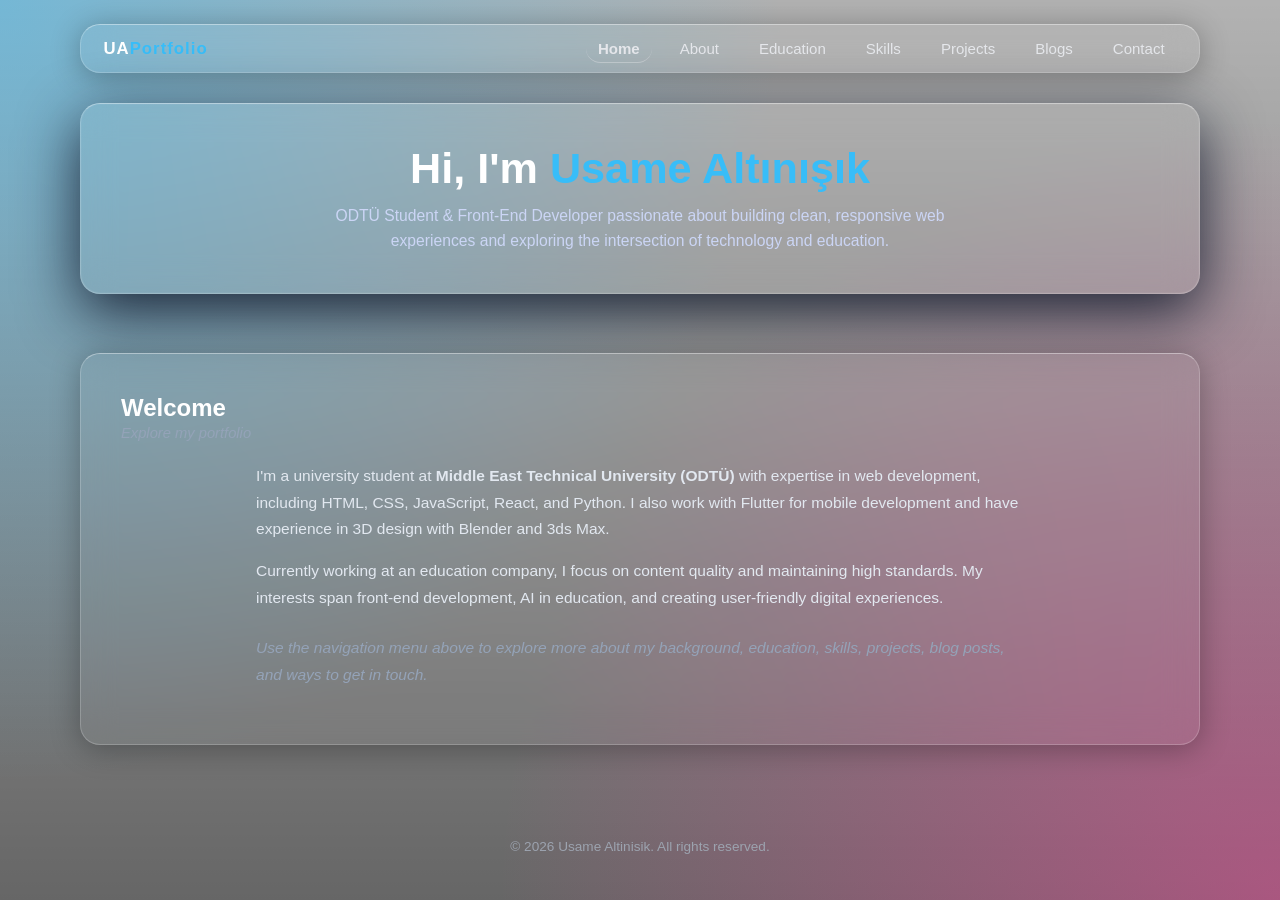
==== index.html @ aff2c61e "Correct spelling of 'Altinisik' to 'Altınışık'" ====
<!DOCTYPE html>
<html lang="en">

<head>
    <meta charset="UTF-8">
    <meta name="viewport" content="width=device-width, initial-scale=1.0">
    <title>Portfolio - Usame Altınışık</title>
    <link rel="stylesheet" href="style.css">
    <script src="script.js" defer></script>
</head>

<body>
    <div id="navbar-root"></div>

    <main class="page-grid">
        <section id="hero" class="section glass-panel hero-section">
            <div class="hero-text">
                <h1>Hi, I'm <span>Usame Altınışık</span></h1>
                <p class="hero-subtitle">
                    ODTÜ Student & Front-End Developer passionate about building clean, 
                    responsive web experiences and exploring the intersection of technology and education.
                </p>
            </div>
        </section>

        <section class="section glass-panel">
            <header class="section-header">
                <h2>Welcome</h2>
                <p>Explore my portfolio</p>
            </header>
            <article class="home-summary">
                <p>
                    I'm a university student at <strong>Middle East Technical University (ODTÜ)</strong> 
                    with expertise in web development, including HTML, CSS, JavaScript, React, and Python. 
                    I also work with Flutter for mobile development and have experience in 3D design with Blender and 3ds Max.
                </p>
                <p>
                    Currently working at an education company, I focus on content quality and maintaining high standards. 
                    My interests span front-end development, AI in education, and creating user-friendly digital experiences.
                </p>
                <p style="margin-top: 1.5rem; color: #94a3b8; font-style: italic;">
                    Use the navigation menu above to explore more about my background, education, skills, projects, 
                    blog posts, and ways to get in touch.
                </p>
            </article>
        </section>
    </main>

    <footer class="site-footer">
        <p>&copy; 2026 Usame Altinisik. All rights reserved.</p>
    </footer>
</body>

</html>
---- style.css ----
/* ===== RESET & BASE ===== */
*, *::before, *::after {
    box-sizing: border-box;
    margin: 0;
    padding: 0;
}

html {
    scroll-behavior: smooth;
}

/* Image Reset (Responsive Base) */
img {
    max-width: 100%;
    height: auto;
    display: block;
}

body {
    margin: 0;
    padding: 0;
    font-family: 'Arial', sans-serif;
    color: white; 
    
    /* Background Setup */
    background: 
        radial-gradient(circle at 0% 0%, rgba(56, 189, 248, 0.5) 0, transparent 50%),
        radial-gradient(circle at 100% 100%, rgba(236, 72, 153, 0.5) 0, transparent 50%),
        linear-gradient(rgba(0, 0, 0, 0.3), rgba(0, 0, 0, 0.6)),
        url('https://512pixels.net/wp-content/uploads/2025/06/26-Tahoe-Light-6K-thumb.jpeg'); 
    background-size: cover;
    background-position: center;
    background-attachment: fixed;
    background-repeat: no-repeat;
}

/* Glass Panel Style */
.glass-panel {
    background: rgba(255, 255, 255, 0.05);
    backdrop-filter: blur(16px);
    -webkit-backdrop-filter: blur(16px);
    border: 1px solid rgba(255, 255, 255, 0.2);
    border-top: 1px solid rgba(255, 255, 255, 0.4);
    box-shadow: 0 4px 30px rgba(0, 0, 0, 0.3);
    border-radius: 20px;
    padding: 40px;
    margin-bottom: 30px;
}

/* ===== HEADER & NAV ===== */
.site-header {
    width: 92%;         /* Kenarlardan %4 sağ, %4 sol boşluk bırakır */
    max-width: 1120px;  /* Çok geniş ekranlarda da sınırı korur */
    margin: 1.5rem auto; /* Üstten ve alttan boşluk, yatayda ortala */
}

.nav-container {
    display: flex;
    justify-content: space-between;
    align-items: center;
    padding: 0.85rem 1.4rem;
}

.nav-toggle {
    display: none;
    background: transparent;
    border: none;
    cursor: pointer;
    padding: 0.25rem;
    margin-left: auto;
}

.nav-toggle span {
    display: block;
    width: 20px;
    height: 2px;
    background-color: #e5e7eb;
    border-radius: 999px;
    transition: transform 0.2s ease, opacity 0.2s ease;
}

.nav-toggle span:not(:last-child) {
    margin-bottom: 4px;
}

.logo {
    font-weight: 700;
    letter-spacing: 0.06em;
    font-size: 1.05rem;
}

.logo span {
    color: #38bdf8;
}

.nav-links {
    list-style: none;
    display: flex;
    gap: 1rem;
    flex-wrap: wrap;
    justify-content: flex-end;
}

/* Rubric: First-child pseudo-class */
.nav-links li:first-child a {
    font-weight: 600;
    border-bottom: 1px solid rgba(255,255,255,0.3);
}

.nav-links a {
    text-decoration: none;
    color: #e5e7eb;
    font-size: 0.94rem;
    padding: 0.35rem 0.75rem;
    border-radius: 999px;
    transition: all 0.25s ease;
}

.nav-links a:hover {
    background-color: rgba(148, 163, 184, 0.25);
    color: #ffffff;
    transform: translateY(-1px);
}

/* ===== MAIN LAYOUT (GRID) ===== */
.page-grid {
    max-width: 1120px;
    margin: 0 auto 2rem auto;
    display: grid; 
    grid-template-columns: minmax(0, 1fr);
    gap: 1.8rem;
}

/* Rubric: Direct child selector (>) */
.page-grid {
    width: 92%;         /* İçeriği kenarlardan ayırır */
    max-width: 1120px;
    margin: 0 auto 2rem auto;
    display: grid; 
    grid-template-columns: minmax(0, 1fr);
    gap: 1.8rem;
}
/* Rubric: nth-of-type pseudo-class */
.page-grid > .section:nth-of-type(odd) {
    box-shadow: 0 18px 60px rgba(15, 23, 42, 0.9), inset 0 0 0 1px rgba(255, 255, 255, 0.03);
}

/* ===== HERO SECTION ===== */
.hero-section {
    text-align: center;
}

.hero-text h1 {
    font-size: 2.1rem;
    margin-bottom: 0.6rem;
}

.hero-text h1 span {
    color: #38bdf8;
}

.hero-subtitle {
    color: #cbd5f5;
    max-width: 42rem;
    margin: 0 auto;
    font-size: 0.98rem;
    line-height: 1.6;
}

/* ===== HOME SUMMARY ===== */
.home-summary {
    font-size: 0.97rem;
    line-height: 1.7;
    max-width: 48rem;
    margin: 0 auto;
}

.home-summary p {
    margin-bottom: 1rem;
    color: #e2e8f0;
}

.hero-highlight {
    align-self: stretch;
    border-radius: 16px;
    padding: 1rem 1.2rem;
    background: rgba(15, 23, 42, 0.7);
    border: 1px solid rgba(148, 163, 184, 0.5);
    font-size: 0.9rem;
    color: #e5e7eb;
}

.btn-primary {
    display: inline-block;
    border-radius: 999px;
    border: none;
    padding: 0.7rem 1.5rem;
    font-weight: 600;
    font-size: 0.95rem;
    cursor: pointer;
    color: #0f172a;
    background: linear-gradient(135deg, #38bdf8, #818cf8);
    text-decoration: none;
    transition: transform 0.25s ease, box-shadow 0.25s ease;
}

.btn-primary:hover {
    transform: translateY(-2px) scale(1.02);
    box-shadow: 0 14px 32px rgba(56, 189, 248, 0.4);
}

/* ===== TYPOGRAPHY & HEADERS ===== */
.section-header {
    margin-bottom: 1.4rem;
}

.section-header h2 {
    font-size: 1.5rem;
    margin-bottom: 0.2rem;
}

/* Rubric: Adjacent sibling selector (+) */
.section-header h2 + p {
    font-size: 0.92rem;
    color: #94a3b8;
    font-style: italic;
}

/* ===== ABOUT SECTION & IMAGES ===== */
.about-content {
    font-size: 0.97rem;
    line-height: 1.6;
}

/* Rubric: Float Usage */
.float-img {
    width: 240px;
    border-radius: 18px;
    margin: 0 0 1rem 1.4rem;
    float: right;
    border: 2px solid rgba(148, 163, 184, 0.6);
}

.clear-fix {
    clear: both;
}

/* Additional Images Container */
.about-images {
    display: flex;
    gap: 1rem;
    margin-top: 1.5rem;
    margin-bottom: 1rem;
    flex-wrap: wrap;
}

.about-images figure {
    flex: 1;
    min-width: 200px;
    background: rgba(0, 0, 0, 0.2);
    padding: 0.5rem;
    border-radius: 12px;
    text-align: center;
}

.about-images img {
    border-radius: 8px;
    transition: transform 0.3s ease;
}

.about-images img:hover {
    transform: scale(1.02);
}

.about-images figcaption {
    margin-top: 0.5rem;
    font-size: 0.85rem;
    color: #cbd5e1;
}

/* ===== EDUCATION TABLE ===== */
.table-wrapper {
    overflow-x: auto;
    border-radius: 16px;
    border: 1px solid rgba(148, 163, 184, 0.4);
}

.education-table {
    width: 100%;
    border-collapse: collapse;
    min-width: 480px;
    background: rgba(15, 23, 42, 0.9);
}

.education-table thead {
    background: linear-gradient(135deg, rgba(56, 189, 248, 0.28), rgba(129, 140, 248, 0.25));
}

.education-table th, .education-table td {
    padding: 0.9rem;
    text-align: left;
    font-size: 0.9rem;
}

.education-table tbody tr:nth-of-type(even) {
    background-color: rgba(31, 41, 55, 0.7);
}

.education-table tbody tr:hover {
    background-color: rgba(255, 255, 255, 0.05);
}

/* ===== PROJECTS SECTION ===== */
.projects-grid {
    display: grid;
    grid-template-columns: repeat(auto-fit, minmax(220px, 1fr));
    gap: 1.2rem;
}

.project-card {
    background: rgba(15, 23, 42, 0.85);
    border-radius: 14px;
    padding: 1rem 1.2rem;
    border: 1px solid rgba(148, 163, 184, 0.4);
    font-size: 0.9rem;
    line-height: 1.5;
}

.project-card h3 {
    margin-bottom: 0.4rem;
}

.project-card ul {
    margin-top: 0.4rem;
    padding-left: 1.1rem;
}

.project-card li {
    margin-bottom: 0.2rem;
}

/* ===== BLOGS SECTION ===== */
.blog-list {
    display: flex;
    flex-direction: column;
    gap: 0.9rem;
}

.blog-item {
    padding: 0.9rem 1.1rem;
    border-radius: 12px;
    background: rgba(15, 23, 42, 0.8);
    border: 1px solid rgba(148, 163, 184, 0.4);
}

.blog-item h3 {
    margin-bottom: 0.3rem;
}

.blog-item p {
    font-size: 0.9rem;
    color: #e2e8f0;
    margin-bottom: 0.35rem;
}

.blog-meta {
    font-size: 0.78rem;
    color: #a5b4fc;
    text-transform: uppercase;
    letter-spacing: 0.08em;
}

/* ===== SKILLS SECTION ===== */
.skills-flex {
    display: flex;
    flex-wrap: wrap;
    gap: 1.5rem;
    align-items: flex-start;
}

.skills-grid {
    flex: 1 1 260px;
    display: grid;
    grid-template-columns: repeat(auto-fit, minmax(200px, 1fr));
    gap: 1rem;
}

.skill-card {
    background: rgba(15, 23, 42, 0.8);
    border-radius: 14px;
    padding: 1rem 1.2rem;
    border: 1px solid rgba(148, 163, 184, 0.4);
    transition: transform 0.2s ease;
}

.skill-card:hover {
    transform: translateY(-3px);
    border-color: rgba(56, 189, 248, 0.8);
}

.skill-bar {
    height: 8px;
    border-radius: 999px;
    margin-bottom: 0.6rem;
    background: rgba(30, 64, 175, 0.5);
    overflow: hidden;
}

.skill-level {
    height: 100%;
    background: linear-gradient(90deg, #38bdf8, #a855f7);
    transform-origin: left;
    animation: grow-skill 1.5s ease-out forwards;
}

.level-90 { width: 90%; }
.level-85 { width: 85%; }
.level-80 { width: 80%; }
.level-95 { width: 95%; }

@keyframes grow-skill {
    from { transform: scaleX(0); }
    to { transform: scaleX(1); }
}

.skills-aside {
    flex: 0 0 240px;
    border-radius: 14px;
    padding: 1.2rem;
    background: rgba(15, 23, 42, 0.6);
    border: 1px solid rgba(148, 163, 184, 0.4);
    font-size: 0.9rem;
}

.experience-text p {
    margin-bottom: 0.8rem;
    line-height: 1.4;
    color: #e2e8f0;
}

/* ===== CONTACT FORM ===== */
/* Rubric: ID Selector */
#contact {
    border-top: 2px solid rgba(56, 189, 248, 0.3);
}

.contact-content {
    max-width: 560px;
}

.contact-form {
    display: flex;
    flex-direction: column;
    gap: 0.9rem;
}

.form-row label {
    font-size: 0.9rem;
    color: #e5e7eb;
    margin-bottom: 0.3rem;
    display: block;
}

input, textarea {
    width: 100%;
    padding: 0.7rem;
    border-radius: 0.8rem;
    border: 1px solid rgba(148, 163, 184, 0.7);
    background: rgba(15, 23, 42, 0.9);
    color: white;
    font-size: 0.95rem;
}

/* Rubric: Attribute Selector */
input[type="email"] {
    border-color: rgba(129, 140, 248, 0.5);
}

input:focus, textarea:focus {
    border-color: #38bdf8;
    outline: none;
    box-shadow: 0 0 0 2px rgba(56, 189, 248, 0.3);
}

/* ===== FOOTER & RESPONSIVE ===== */
.site-footer {
    text-align: center;
    padding: 2rem 0;
    font-size: 0.85rem;
    color: #9ca3af;
}

@media (max-width: 768px) {
    body { padding: 1rem; }
    
    .nav-container {
        flex-wrap: wrap;
        align-items: center;
        gap: 0.75rem;
    }
    
    .nav-toggle {
        display: inline-flex;
        flex-direction: column;
        justify-content: center;
        align-items: center;
    }

    .nav-links {
        width: 100%;
        display: none;
        flex-direction: column;
        align-items: flex-start;
        gap: 0.5rem;
        margin-top: 0.25rem;
    }

    .nav-container.nav-open .nav-links {
        display: flex;
    }
    
    .hero-text h1 {
        font-size: 1.8rem;
    }
    
    .float-img {
        float: none;
        margin: 0 auto 1.5rem auto;
        display: block;
    }
    
    .skills-aside {
        flex: 1 1 100%;
    }
}

@media (max-width: 480px) {
    .glass-panel {
        padding: 24px;
        border-radius: 16px;
    }

    .nav-links a {
        font-size: 0.85rem;
        padding: 0.3rem 0.6rem;
    }

    .hero-text h1 {
        font-size: 1.7rem;
    }

    .section-header h2 {
        font-size: 1.3rem;
    }

    .education-table {
        min-width: 360px;
    }
}

@media (min-width: 1024px) {
    .hero-text h1 { font-size: 2.7rem; }
    .skills-flex { gap: 2rem; }
}
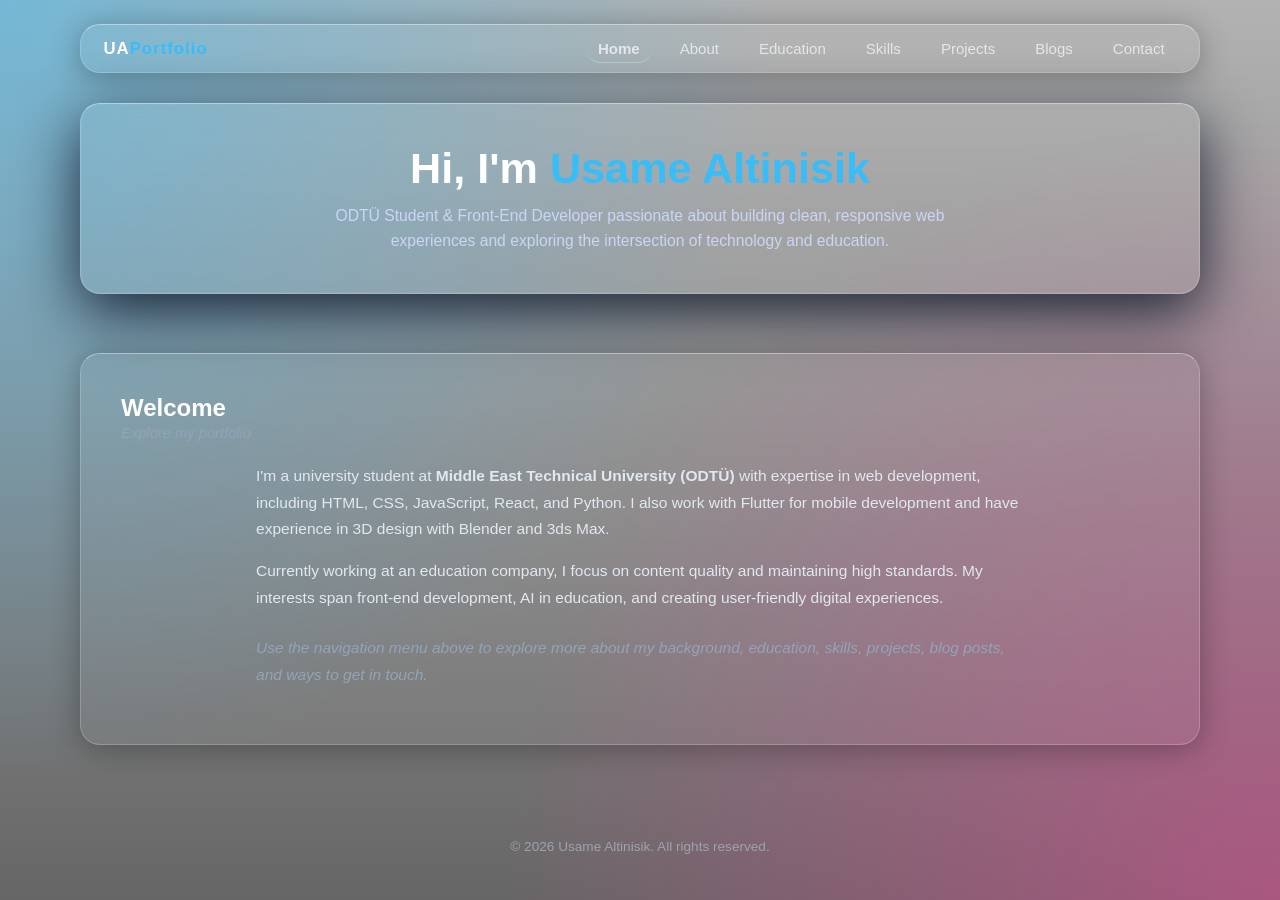
==== commit 754d7814: "Update index.html" ====
--- a/index.html
+++ b/index.html
@@ -4,7 +4,7 @@
 <head>
     <meta charset="UTF-8">
     <meta name="viewport" content="width=device-width, initial-scale=1.0">
-    <title>Portfolio - Usame Altınışık</title>
+    <title>Portfolio - Usame Altinisik</title>
     <link rel="stylesheet" href="style.css">
     <script src="script.js" defer></script>
 </head>
@@ -15,7 +15,7 @@
     <main class="page-grid">
         <section id="hero" class="section glass-panel hero-section">
             <div class="hero-text">
-                <h1>Hi, I'm <span>Usame Altınışık</span></h1>
+                <h1>Hi, I'm <span>Usame Altinisik</span></h1>
                 <p class="hero-subtitle">
                     ODTÜ Student & Front-End Developer passionate about building clean, 
                     responsive web experiences and exploring the intersection of technology and education.
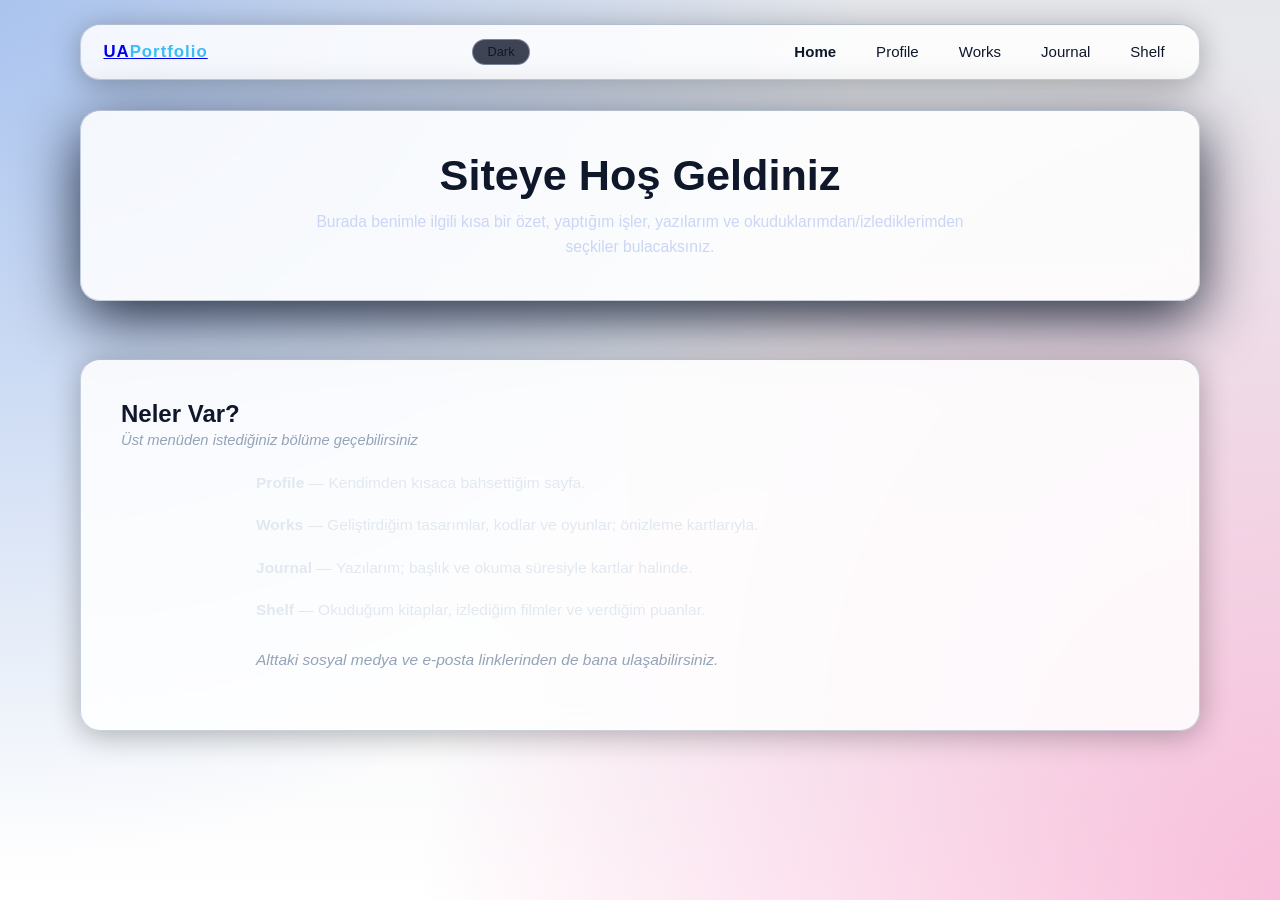
==== commit 50c46276: "Update index.html with Turkish content and structure" ====
--- a/index.html
+++ b/index.html
@@ -9,46 +9,45 @@
     <script src="script.js" defer></script>
 </head>
 
-<body>
+<body class="has-footer">
     <div id="navbar-root"></div>
 
     <main class="page-grid">
         <section id="hero" class="section glass-panel hero-section">
             <div class="hero-text">
-                <h1>Hi, I'm <span>Usame Altinisik</span></h1>
+                <h1>Siteye Hoş Geldiniz</h1>
                 <p class="hero-subtitle">
-                    ODTÜ Student & Front-End Developer passionate about building clean, 
-                    responsive web experiences and exploring the intersection of technology and education.
+                    Burada benimle ilgili kısa bir özet, yaptığım işler, yazılarım ve okuduklarımdan/izlediklerimden seçkiler bulacaksınız.
                 </p>
             </div>
         </section>
 
         <section class="section glass-panel">
             <header class="section-header">
-                <h2>Welcome</h2>
-                <p>Explore my portfolio</p>
+                <h2>Neler Var?</h2>
+                <p>Üst menüden istediğiniz bölüme geçebilirsiniz</p>
             </header>
             <article class="home-summary">
                 <p>
-                    I'm a university student at <strong>Middle East Technical University (ODTÜ)</strong> 
-                    with expertise in web development, including HTML, CSS, JavaScript, React, and Python. 
-                    I also work with Flutter for mobile development and have experience in 3D design with Blender and 3ds Max.
+                    <strong>Profile</strong> — Kendimden kısaca bahsettiğim sayfa.
                 </p>
                 <p>
-                    Currently working at an education company, I focus on content quality and maintaining high standards. 
-                    My interests span front-end development, AI in education, and creating user-friendly digital experiences.
+                    <strong>Works</strong> — Geliştirdiğim tasarımlar, kodlar ve oyunlar; önizleme kartlarıyla.
+                </p>
+                <p>
+                    <strong>Journal</strong> — Yazılarım; başlık ve okuma süresiyle kartlar halinde.
+                </p>
+                <p>
+                    <strong>Shelf</strong> — Okuduğum kitaplar, izlediğim filmler ve verdiğim puanlar.
                 </p>
                 <p style="margin-top: 1.5rem; color: #94a3b8; font-style: italic;">
-                    Use the navigation menu above to explore more about my background, education, skills, projects, 
-                    blog posts, and ways to get in touch.
+                    Alttaki sosyal medya ve e-posta linklerinden de bana ulaşabilirsiniz.
                 </p>
             </article>
         </section>
     </main>
 
-    <footer class="site-footer">
-        <p>&copy; 2026 Usame Altinisik. All rights reserved.</p>
-    </footer>
+    <div id="footer-root"></div>
 </body>
 
 </html>
--- a/style.css
+++ b/style.css
@@ -16,18 +16,42 @@
     display: block;
 }
 
+/* Theme variables */
+:root {
+    --bg-body: 
+        radial-gradient(circle at 0% 0%, rgba(56, 189, 248, 0.5) 0, transparent 50%),
+        radial-gradient(circle at 100% 100%, rgba(236, 72, 153, 0.5) 0, transparent 50%),
+        linear-gradient(rgba(0, 0, 0, 0.3), rgba(0, 0, 0, 0.6)),
+        url('https://512pixels.net/wp-content/uploads/2025/06/26-Tahoe-Light-6K-thumb.jpeg');
+    --color-text: #e5e7eb;
+    --panel-bg: rgba(15, 23, 42, 0.8);
+    --panel-border: rgba(148, 163, 184, 0.4);
+    --panel-border-top: rgba(255, 255, 255, 0.4);
+    --nav-link-color: #e5e7eb;
+    --nav-link-hover-bg: rgba(148, 163, 184, 0.25);
+    --input-bg: rgba(15, 23, 42, 0.9);
+}
+
+:root[data-theme="light"] {
+    --bg-body:
+        radial-gradient(circle at 0% 0%, rgba(59, 130, 246, 0.35) 0, transparent 55%),
+        radial-gradient(circle at 100% 100%, rgba(236, 72, 153, 0.35) 0, transparent 55%),
+        linear-gradient(#e5e7eb, #ffffff);
+    --color-text: #0f172a;
+    --panel-bg: rgba(255, 255, 255, 0.85);
+    --panel-border: rgba(148, 163, 184, 0.5);
+    --panel-border-top: rgba(148, 163, 184, 0.7);
+    --nav-link-color: #0f172a;
+    --nav-link-hover-bg: rgba(148, 163, 184, 0.18);
+    --input-bg: rgba(248, 250, 252, 0.95);
+}
+
 body {
     margin: 0;
     padding: 0;
     font-family: 'Arial', sans-serif;
-    color: white; 
-    
-    /* Background Setup */
-    background: 
-        radial-gradient(circle at 0% 0%, rgba(56, 189, 248, 0.5) 0, transparent 50%),
-        radial-gradient(circle at 100% 100%, rgba(236, 72, 153, 0.5) 0, transparent 50%),
-        linear-gradient(rgba(0, 0, 0, 0.3), rgba(0, 0, 0, 0.6)),
-        url('https://512pixels.net/wp-content/uploads/2025/06/26-Tahoe-Light-6K-thumb.jpeg'); 
+    color: var(--color-text);
+    background: var(--bg-body);
     background-size: cover;
     background-position: center;
     background-attachment: fixed;
@@ -36,11 +60,11 @@
 
 /* Glass Panel Style */
 .glass-panel {
-    background: rgba(255, 255, 255, 0.05);
+    background: var(--panel-bg);
     backdrop-filter: blur(16px);
     -webkit-backdrop-filter: blur(16px);
-    border: 1px solid rgba(255, 255, 255, 0.2);
-    border-top: 1px solid rgba(255, 255, 255, 0.4);
+    border: 1px solid var(--panel-border);
+    border-top: 1px solid var(--panel-border-top);
     box-shadow: 0 4px 30px rgba(0, 0, 0, 0.3);
     border-radius: 20px;
     padding: 40px;
@@ -70,6 +94,24 @@
     margin-left: auto;
 }
 
+.theme-toggle {
+    margin-left: 0.75rem;
+    padding: 0.3rem 0.9rem;
+    border-radius: 999px;
+    border: 1px solid rgba(148, 163, 184, 0.7);
+    background: rgba(15, 23, 42, 0.8);
+    color: var(--nav-link-color);
+    font-size: 0.8rem;
+    cursor: pointer;
+    transition: background-color 0.2s ease, transform 0.2s ease, box-shadow 0.2s ease;
+}
+
+.theme-toggle:hover {
+    background: rgba(56, 189, 248, 0.16);
+    transform: translateY(-1px);
+    box-shadow: 0 10px 25px rgba(15, 23, 42, 0.6);
+}
+
 .nav-toggle span {
     display: block;
     width: 20px;
@@ -104,12 +146,11 @@
 /* Rubric: First-child pseudo-class */
 .nav-links li:first-child a {
     font-weight: 600;
-    border-bottom: 1px solid rgba(255,255,255,0.3);
 }
 
 .nav-links a {
     text-decoration: none;
-    color: #e5e7eb;
+    color: var(--nav-link-color);
     font-size: 0.94rem;
     padding: 0.35rem 0.75rem;
     border-radius: 999px;
@@ -117,7 +158,7 @@
 }
 
 .nav-links a:hover {
-    background-color: rgba(148, 163, 184, 0.25);
+    background-color: var(--nav-link-hover-bg);
     color: #ffffff;
     transform: translateY(-1px);
 }
@@ -324,6 +365,8 @@
     border: 1px solid rgba(148, 163, 184, 0.4);
     font-size: 0.9rem;
     line-height: 1.5;
+    cursor: pointer;
+    transition: transform 0.2s ease, box-shadow 0.2s ease, border-color 0.2s ease;
 }
 
 .project-card h3 {
@@ -337,6 +380,20 @@
 
 .project-card li {
     margin-bottom: 0.2rem;
+}
+
+.project-card .project-body {
+    display: none;
+}
+
+.project-card.expanded {
+    transform: scale(1.02);
+    box-shadow: 0 18px 45px rgba(15, 23, 42, 0.9);
+    border-color: rgba(56, 189, 248, 0.85);
+}
+
+.project-card.expanded .project-body {
+    display: block;
 }
 
 /* ===== BLOGS SECTION ===== */
@@ -351,6 +408,8 @@
     border-radius: 12px;
     background: rgba(15, 23, 42, 0.8);
     border: 1px solid rgba(148, 163, 184, 0.4);
+    cursor: pointer;
+    transition: transform 0.2s ease, box-shadow 0.2s ease, border-color 0.2s ease;
 }
 
 .blog-item h3 {
@@ -368,6 +427,20 @@
     color: #a5b4fc;
     text-transform: uppercase;
     letter-spacing: 0.08em;
+}
+
+.blog-item .blog-body {
+    display: none;
+}
+
+.blog-item.expanded {
+    transform: scale(1.02);
+    box-shadow: 0 18px 45px rgba(15, 23, 42, 0.9);
+    border-color: rgba(56, 189, 248, 0.85);
+}
+
+.blog-item.expanded .blog-body {
+    display: block;
 }
 
 /* ===== SKILLS SECTION ===== */
@@ -466,8 +539,8 @@
     padding: 0.7rem;
     border-radius: 0.8rem;
     border: 1px solid rgba(148, 163, 184, 0.7);
-    background: rgba(15, 23, 42, 0.9);
-    color: white;
+    background: var(--input-bg);
+    color: var(--color-text);
     font-size: 0.95rem;
 }
 
@@ -499,6 +572,11 @@
         gap: 0.75rem;
     }
     
+    .nav-links a {
+        width: 100%;
+        text-align: center;
+    }
+    
     .nav-toggle {
         display: inline-flex;
         flex-direction: column;
@@ -510,7 +588,7 @@
         width: 100%;
         display: none;
         flex-direction: column;
-        align-items: flex-start;
+        align-items: center;
         gap: 0.5rem;
         margin-top: 0.25rem;
     }
@@ -540,11 +618,6 @@
         border-radius: 16px;
     }
 
-    .nav-links a {
-        font-size: 0.85rem;
-        padding: 0.3rem 0.6rem;
-    }
-
     .hero-text h1 {
         font-size: 1.7rem;
     }
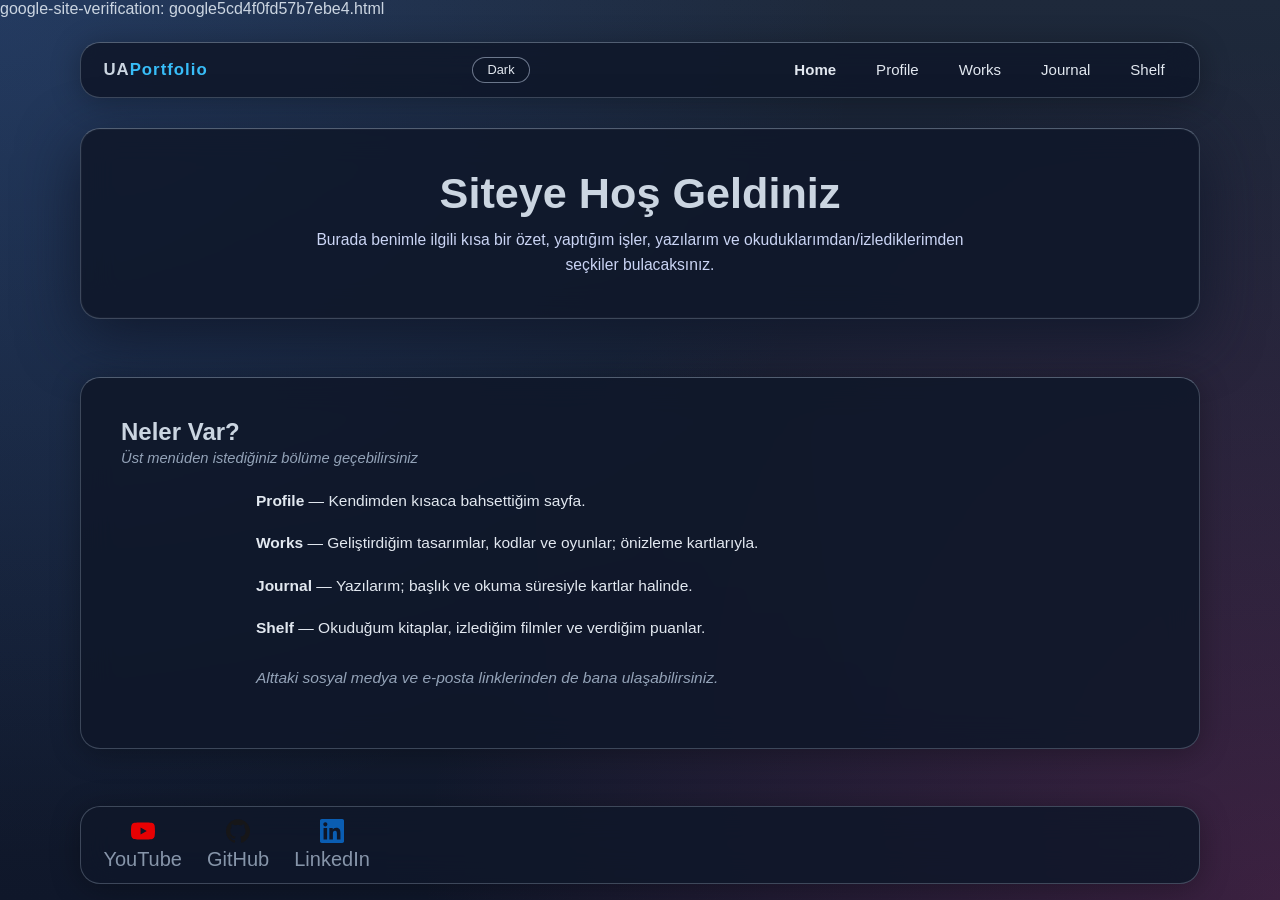
==== commit 36dd14ad: "Update index.html" ====
--- a/index.html
+++ b/index.html
@@ -1,3 +1,4 @@
+google-site-verification: google5cd4f0fd57b7ebe4.html
 <!DOCTYPE html>
 <html lang="en">
 
--- a/style.css
+++ b/style.css
@@ -34,16 +34,16 @@
 
 :root[data-theme="light"] {
     --bg-body:
-        radial-gradient(circle at 0% 0%, rgba(59, 130, 246, 0.35) 0, transparent 55%),
-        radial-gradient(circle at 100% 100%, rgba(236, 72, 153, 0.35) 0, transparent 55%),
-        linear-gradient(#e5e7eb, #ffffff);
-    --color-text: #0f172a;
-    --panel-bg: rgba(255, 255, 255, 0.85);
-    --panel-border: rgba(148, 163, 184, 0.5);
-    --panel-border-top: rgba(148, 163, 184, 0.7);
-    --nav-link-color: #0f172a;
-    --nav-link-hover-bg: rgba(148, 163, 184, 0.18);
-    --input-bg: rgba(248, 250, 252, 0.95);
+        radial-gradient(circle at 0% 0%, rgba(59, 130, 246, 0.2) 0, transparent 55%),
+        radial-gradient(circle at 100% 100%, rgba(236, 72, 153, 0.2) 0, transparent 55%),
+        linear-gradient(180deg, #1e293b 0%, #0f172a 100%);
+    --color-text: #cbd5e1;
+    --panel-bg: rgba(15, 23, 42, 0.88);
+    --panel-border: rgba(148, 163, 184, 0.35);
+    --panel-border-top: rgba(148, 163, 184, 0.5);
+    --nav-link-color: #e2e8f0;
+    --nav-link-hover-bg: rgba(148, 163, 184, 0.22);
+    --input-bg: rgba(15, 23, 42, 0.9);
 }
 
 body {
@@ -129,6 +129,13 @@
     font-weight: 700;
     letter-spacing: 0.06em;
     font-size: 1.05rem;
+    text-decoration: none;
+    color: inherit;
+    transition: opacity 0.2s ease;
+}
+
+.logo:hover {
+    opacity: 0.9;
 }
 
 .logo span {
@@ -396,6 +403,127 @@
     display: block;
 }
 
+/* ===== WORKS (cards with preview image) ===== */
+.works-grid {
+    display: grid;
+    grid-template-columns: repeat(auto-fill, minmax(260px, 1fr));
+    gap: 1.25rem;
+}
+
+.work-card {
+    background: rgba(15, 23, 42, 0.85);
+    border-radius: 14px;
+    overflow: hidden;
+    border: 1px solid rgba(148, 163, 184, 0.4);
+    transition: transform 0.2s ease, box-shadow 0.2s ease, border-color 0.2s ease;
+}
+
+.work-card:hover {
+    transform: translateY(-4px);
+    box-shadow: 0 12px 32px rgba(0, 0, 0, 0.4);
+    border-color: rgba(56, 189, 248, 0.5);
+}
+
+.work-card .work-preview {
+    aspect-ratio: 16/10;
+    background: rgba(30, 41, 59, 0.9);
+    object-fit: cover;
+    width: 100%;
+}
+
+.work-card .work-info {
+    padding: 1rem 1.2rem;
+}
+
+.work-card .work-info h3 {
+    margin-bottom: 0.25rem;
+    font-size: 1rem;
+}
+
+.work-card .work-info p {
+    font-size: 0.85rem;
+    color: #94a3b8;
+    margin: 0;
+}
+
+/* ===== JOURNAL (cards + reading time, hover) ===== */
+.journal-list {
+    display: flex;
+    flex-direction: column;
+    gap: 0.75rem;
+}
+
+.journal-item {
+    display: flex;
+    align-items: baseline;
+    justify-content: space-between;
+    gap: 1rem;
+    padding: 1rem 1.2rem;
+    border-radius: 12px;
+    background: rgba(15, 23, 42, 0.8);
+    border: 1px solid rgba(148, 163, 184, 0.4);
+    transition: background 0.2s ease, border-color 0.2s ease, transform 0.2s ease;
+    cursor: pointer;
+}
+
+.journal-item:hover {
+    background: rgba(30, 41, 59, 0.9);
+    border-color: rgba(56, 189, 248, 0.5);
+    transform: translateX(4px);
+}
+
+.journal-item h3 {
+    margin: 0;
+    font-size: 1rem;
+}
+
+.journal-item .reading-time {
+    font-size: 0.8rem;
+    color: #94a3b8;
+    white-space: nowrap;
+}
+
+/* ===== SHELF (books/movies + star rating) ===== */
+.shelf-grid {
+    display: grid;
+    grid-template-columns: repeat(auto-fill, minmax(200px, 1fr));
+    gap: 1.25rem;
+}
+
+.shelf-item {
+    background: rgba(15, 23, 42, 0.85);
+    border-radius: 14px;
+    padding: 1rem 1.2rem;
+    border: 1px solid rgba(148, 163, 184, 0.4);
+}
+
+.shelf-item h3 {
+    margin-bottom: 0.5rem;
+    font-size: 0.98rem;
+}
+
+.shelf-item .shelf-meta {
+    font-size: 0.8rem;
+    color: #94a3b8;
+    margin-bottom: 0.5rem;
+}
+
+.shelf-stars {
+    display: flex;
+    gap: 2px;
+    margin-top: 0.5rem;
+}
+
+.shelf-stars .star {
+    color: rgba(255, 255, 255, 0.25);
+    font-size: 1.1rem;
+    transition: color 0.15s ease;
+}
+
+.shelf-stars .star.filled {
+    color: #fbbf24;
+}
+
 /* ===== BLOGS SECTION ===== */
 .blog-list {
     display: flex;
@@ -555,12 +683,53 @@
     box-shadow: 0 0 0 2px rgba(56, 189, 248, 0.3);
 }
 
-/* ===== FOOTER & RESPONSIVE ===== */
+/* ===== FOOTER (fixed, same as header) ===== */
 .site-footer {
-    text-align: center;
-    padding: 2rem 0;
+    position: fixed;
+    bottom: 0;
+    left: 50%;
+    transform: translateX(-50%);
+    width: 92%;
+    max-width: 1120px;
+    margin-bottom: 1rem;
+    padding: 0.75rem 1.4rem;
     font-size: 0.85rem;
-    color: #9ca3af;
+    color: #94a3b8;
+    background: var(--panel-bg);
+    backdrop-filter: blur(16px);
+    -webkit-backdrop-filter: blur(16px);
+    border: 1px solid var(--panel-border);
+    border-radius: 20px;
+    box-shadow: 0 4px 30px rgba(0, 0, 0, 0.3);
+    display: flex;
+    align-items: center;
+    justify-content: flex-start;
+    gap: 1.25rem;
+    z-index: 100;
+}
+
+.footer-social {
+    display: flex;
+    align-items: center;
+    gap: 1rem;
+}
+
+.footer-social a {
+    color: inherit;
+    text-decoration: none;
+    font-size: 1.25rem;
+    opacity: 0.9;
+    transition: opacity 0.2s ease, transform 0.2s ease;
+}
+
+.footer-social a:hover {
+    opacity: 1;
+    transform: scale(1.1);
+}
+
+/* Main content padding so fixed footer doesn't overlap */
+body.has-footer {
+    padding-bottom: 5rem;
 }
 
 @media (max-width: 768px) {
@@ -587,14 +756,20 @@
     .nav-links {
         width: 100%;
         display: none;
-        flex-direction: column;
+        flex-direction: row;
+        flex-wrap: wrap;
+        justify-content: center;
         align-items: center;
-        gap: 0.5rem;
+        gap: 0.5rem 1rem;
         margin-top: 0.25rem;
     }
 
     .nav-container.nav-open .nav-links {
         display: flex;
+    }
+
+    .nav-links a {
+        width: auto;
     }
     
     .hero-text h1 {
@@ -635,3 +810,26 @@
     .hero-text h1 { font-size: 2.7rem; }
     .skills-flex { gap: 2rem; }
 }
+
+.footer-social {
+    display: flex;
+    gap: 25px;
+    justify-content: center;
+    align-items: center;
+}
+
+.social-link {
+    display: flex;
+    flex-direction: column; /* İkon üstte yazı altta olsun istersen */
+    align-items: center;
+    gap: 5px;
+    text-decoration: none;
+    font-size: 14px;
+    color: #333;
+    transition: transform 0.2s ease;
+}
+
+/* Üzerine gelince ikon hafif büyüsün */
+.social-link:hover {
+    transform: scale(1.1);
+}
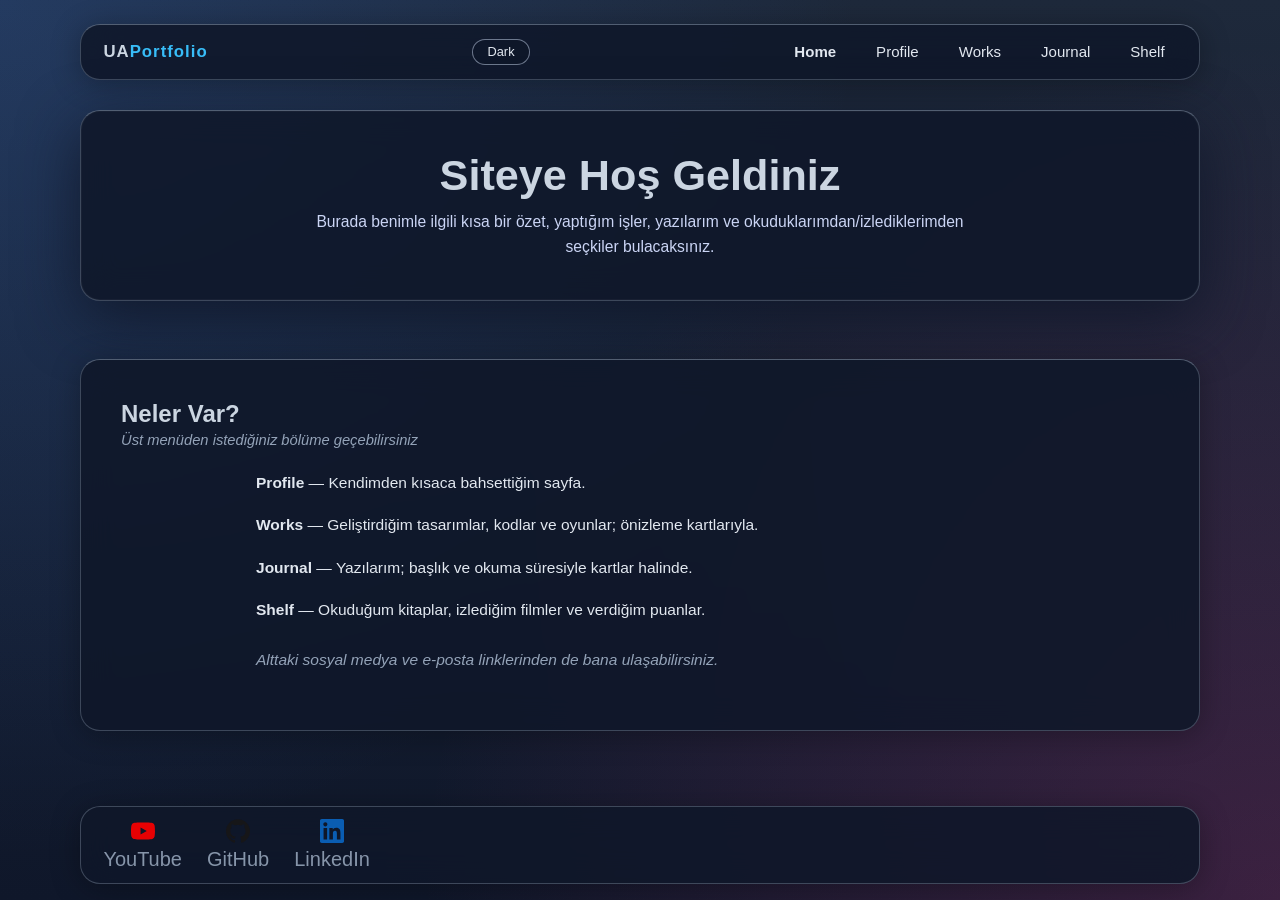
==== commit 74d5edb0: "Update index.html" ====
--- a/index.html
+++ b/index.html
@@ -1,4 +1,4 @@
-google-site-verification: google5cd4f0fd57b7ebe4.html
+
 <!DOCTYPE html>
 <html lang="en">
 
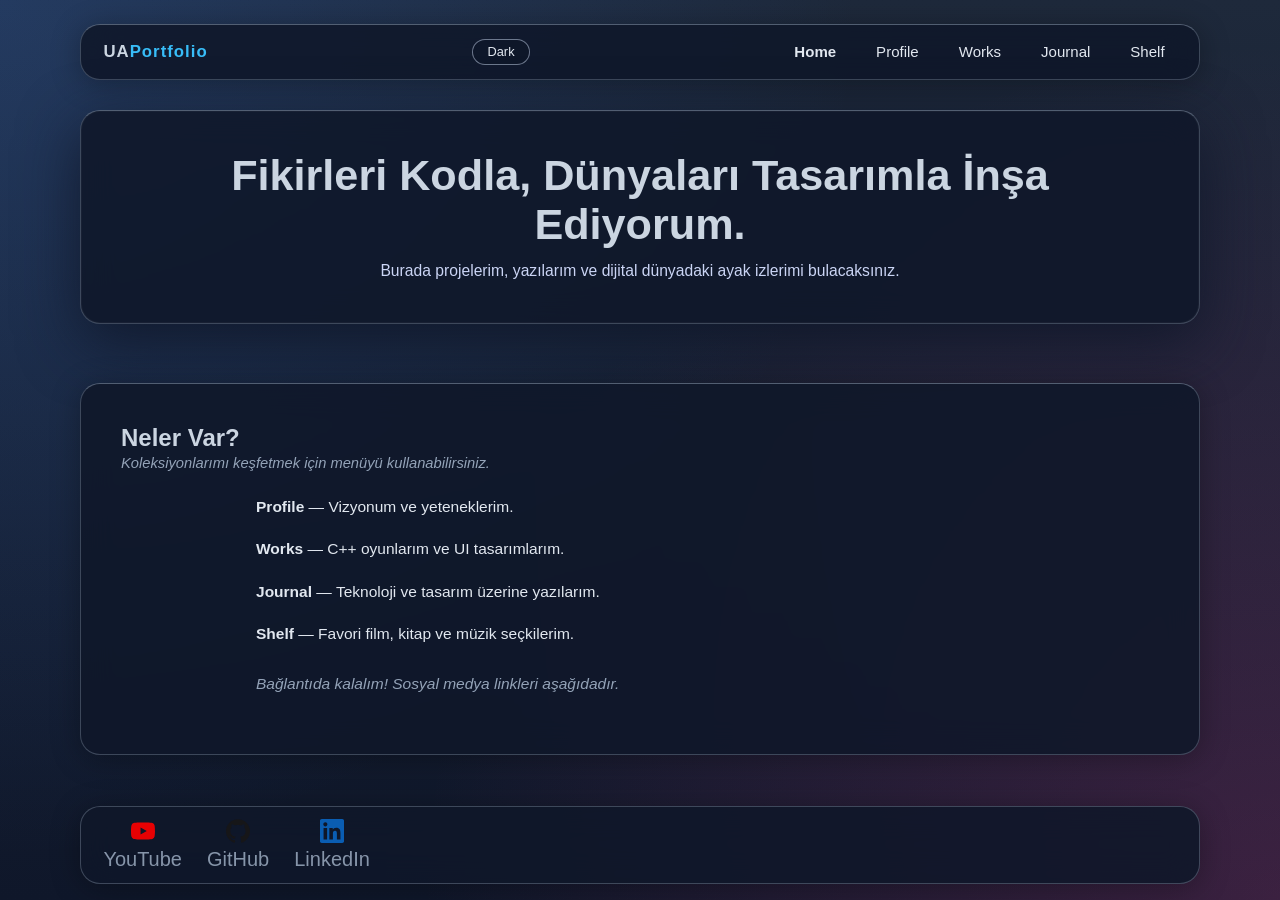
==== commit 638ef3b4: "Update index.html" ====
--- a/index.html
+++ b/index.html
@@ -1,24 +1,45 @@
-
 <!DOCTYPE html>
 <html lang="en">
-
 <head>
     <meta charset="UTF-8">
     <meta name="viewport" content="width=device-width, initial-scale=1.0">
-    <title>Portfolio - Usame Altinisik</title>
+    
+    <title>Usame Altinisik | Game Developer & Designer</title>
+    
+    <meta name="description" content="Usame Altinisik - Kişisel Portfolyo. Tasarım, C++ Oyun Geliştirme, Blog ve Kültür Seçkileri.">
+    <meta name="keywords" content="Usame Altinisik, Portfolio, C++, Game Development, Glassmorphism, UI Design">
+    <meta name="author" content="Usame Altinisik">
+    <meta property="og:title" content="Usame Altinisik | Portfolio">
+    <meta property="og:description" content="Kişisel projelerim, yazılarım ve oyunlarım.">
+    <meta property="og:type" content="website">
+    <meta property="og:url" content="https://usamealtinisik.github.io">
+
     <link rel="stylesheet" href="style.css">
     <script src="script.js" defer></script>
+
+    <script type="application/ld+json">
+    {
+      "@context": "https://schema.org",
+      "@type": "Person",
+      "name": "Usame Altinisik",
+      "url": "https://usamealtinisik.github.io",
+      "jobTitle": "Game Developer & Designer",
+      "sameAs": [
+        "https://github.com/usamealtinisik",
+        "https://linkedin.com/in/usamealtinisik" 
+      ]
+    }
+    </script>
 </head>
-
 <body class="has-footer">
     <div id="navbar-root"></div>
 
     <main class="page-grid">
         <section id="hero" class="section glass-panel hero-section">
             <div class="hero-text">
-                <h1>Siteye Hoş Geldiniz</h1>
+                <h1>Fikirleri Kodla, Dünyaları Tasarımla İnşa Ediyorum.</h1>
                 <p class="hero-subtitle">
-                    Burada benimle ilgili kısa bir özet, yaptığım işler, yazılarım ve okuduklarımdan/izlediklerimden seçkiler bulacaksınız.
+                    Burada projelerim, yazılarım ve dijital dünyadaki ayak izlerimi bulacaksınız.
                 </p>
             </div>
         </section>
@@ -26,23 +47,15 @@
         <section class="section glass-panel">
             <header class="section-header">
                 <h2>Neler Var?</h2>
-                <p>Üst menüden istediğiniz bölüme geçebilirsiniz</p>
+                <p>Koleksiyonlarımı keşfetmek için menüyü kullanabilirsiniz.</p>
             </header>
             <article class="home-summary">
-                <p>
-                    <strong>Profile</strong> — Kendimden kısaca bahsettiğim sayfa.
-                </p>
-                <p>
-                    <strong>Works</strong> — Geliştirdiğim tasarımlar, kodlar ve oyunlar; önizleme kartlarıyla.
-                </p>
-                <p>
-                    <strong>Journal</strong> — Yazılarım; başlık ve okuma süresiyle kartlar halinde.
-                </p>
-                <p>
-                    <strong>Shelf</strong> — Okuduğum kitaplar, izlediğim filmler ve verdiğim puanlar.
-                </p>
+                <p><strong>Profile</strong> — Vizyonum ve yeteneklerim.</p>
+                <p><strong>Works</strong> — C++ oyunlarım ve UI tasarımlarım.</p>
+                <p><strong>Journal</strong> — Teknoloji ve tasarım üzerine yazılarım.</p>
+                <p><strong>Shelf</strong> — Favori film, kitap ve müzik seçkilerim.</p>
                 <p style="margin-top: 1.5rem; color: #94a3b8; font-style: italic;">
-                    Alttaki sosyal medya ve e-posta linklerinden de bana ulaşabilirsiniz.
+                    Bağlantıda kalalım! Sosyal medya linkleri aşağıdadır.
                 </p>
             </article>
         </section>
@@ -50,5 +63,4 @@
 
     <div id="footer-root"></div>
 </body>
-
 </html>
